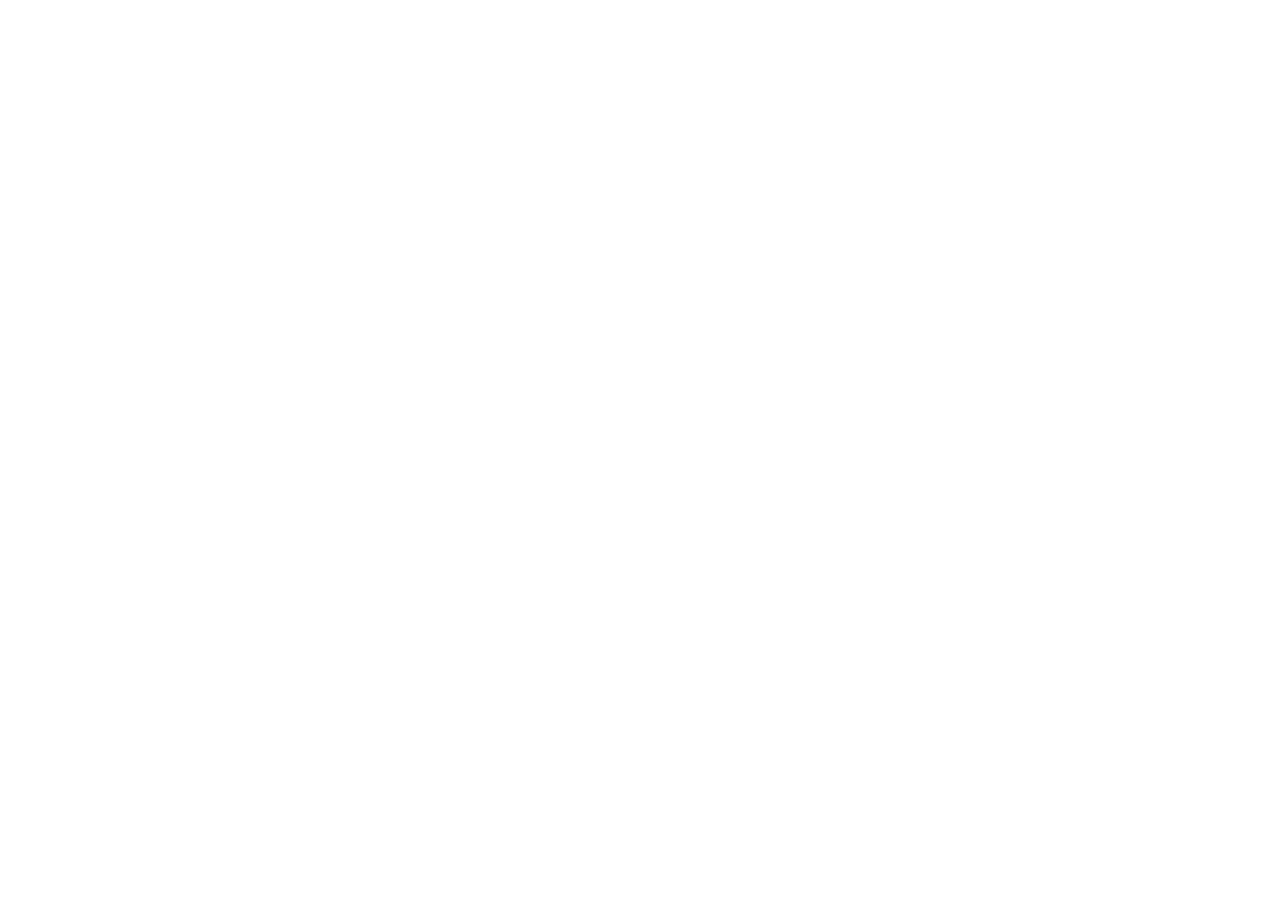
==== index.html @ 56deef9f "imtihon js" ====
<!DOCTYPE html>
<html lang="en">
<head>
    <meta charset="UTF-8">
    <meta http-equiv="X-UA-Compatible" content="IE=edge">
    <meta name="viewport" content="width=device-width, initial-scale=1.0">
    <title>2-imtihon</title>
</head>
<body>
    <!-- <script src="./js/register.js"></script> -->
    <script src="./js/main.js"></script>
    <script src="./js/http.js"></script>
</body>
</html>
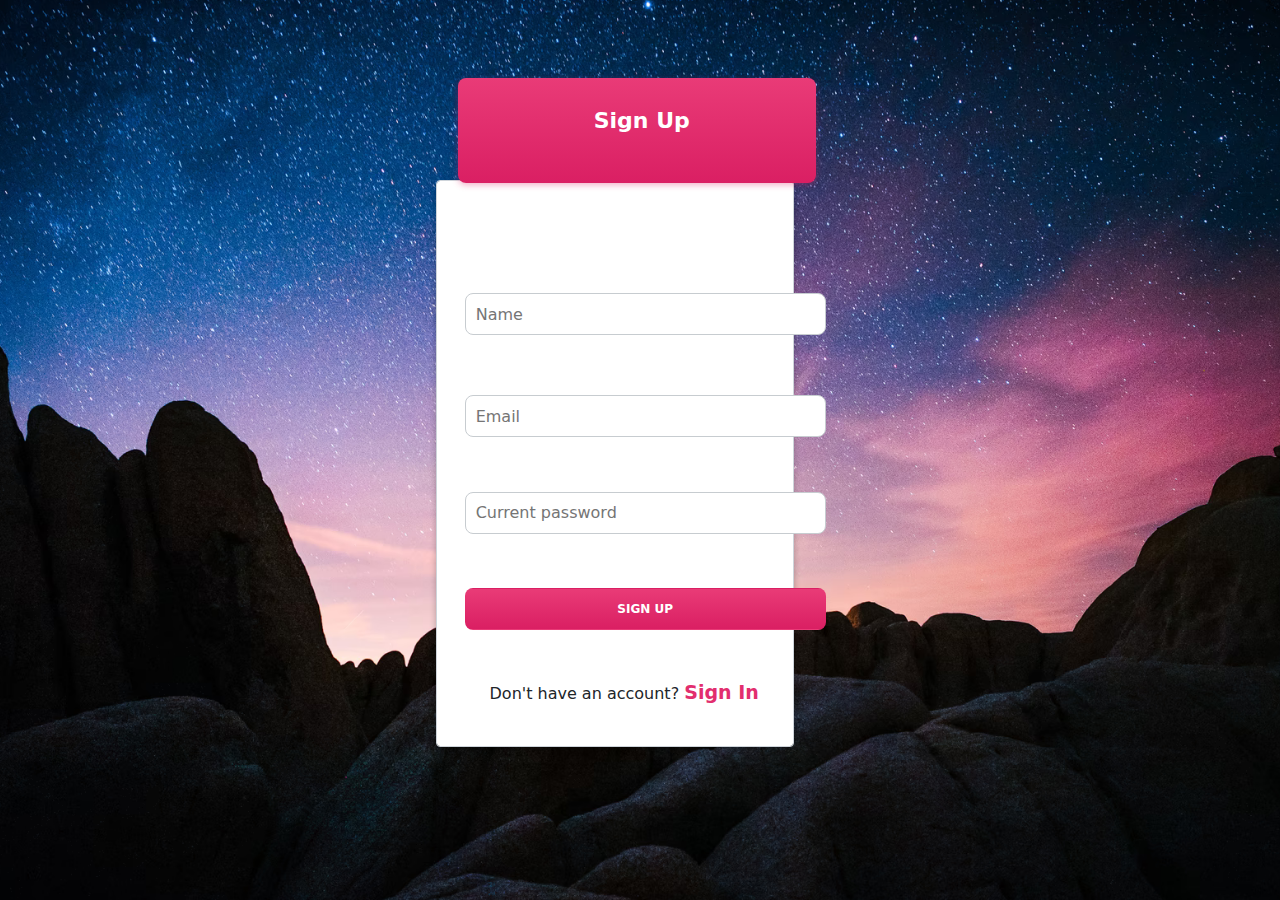
==== commit 2fdf60f5: "imtihon js" ====
--- a/index.html
+++ b/index.html
@@ -1,14 +1,34 @@
 <!DOCTYPE html>
 <html lang="en">
 <head>
+    <link rel="icon" type="icon/x-icon" href="./img/logo.jpg">
     <meta charset="UTF-8">
     <meta http-equiv="X-UA-Compatible" content="IE=edge">
     <meta name="viewport" content="width=device-width, initial-scale=1.0">
-    <title>2-imtihon</title>
+    <title>4-imtihon</title>
+    <link rel="stylesheet" href="./css/bootstrap.rtl.min.css">
+    <link rel="stylesheet" href="./css/register.css">
 </head>
 <body>
-    <!-- <script src="./js/register.js"></script> -->
-    <script src="./js/main.js"></script>
+    <div class="register-item row">
+        <div class="sign-up">
+            <span class="sign-up-text">Sign Up</span>
+        </div>
+        <form class="register-form col form-control text-center">
+            <label>
+                <input class="register-name" type="text" placeholder="Name">
+            </label>
+            <label>
+                <input class="register-email" type="email" placeholder="Email">
+            </label>
+            <label>
+                <input class="register-password" type="password" placeholder="Current password">
+            </label>
+            <button class="btn register-btn" type="submit">SIGN UP</button>
+            <div class="register-sign">Don't have an account? <a href="./login.html" class="register-sign-in">Sign In</a></div>
+        </form>
+    </div>
+    <script src="./js/register.js"></script>
     <script src="./js/http.js"></script>
 </body>
 </html>--- a/css/register.css
+++ b/css/register.css
@@ -0,0 +1,133 @@
+html{
+    box-sizing: border-box;
+}
+*{
+    box-sizing: inherit;
+    padding: 0;
+    margin: 0;
+}
+
+body{
+    background: url(../img/Background-Image.png) no-repeat;
+    background-size: cover;
+    background-position: center;
+    width: 100%;
+    height: 100vh;
+
+}
+
+.register-item{
+    position: absolute;
+    width: 28%;
+    height: 63%;
+    left: 35%;
+    top: 20%;
+    
+    background: #FFFFFF;
+
+    box-shadow: 0px 2px 6px rgba(0, 0, 0, 0.25);
+    border-radius: 18px;
+    }
+
+.sign-up{
+    position: absolute;
+    width: 377px;
+    height: 105px;
+    left: 6%;
+    top: -18%;
+    text-align: center;
+    background: linear-gradient(180deg, #E93B77 0%, #DA1F63 100%);
+    box-shadow: 0px 2px 6px rgba(220, 34, 101, 0.36);
+    border-radius: 8px;
+    
+}
+
+.sign-up-text{
+    left: 38%;
+    top: 27%;
+    position: absolute;
+    font-weight: 700;
+    font-size: 22px;
+    line-height: 140%;
+    color: #FFFFFF;
+}
+
+.register-name{
+    padding: 10px;
+    box-sizing: border-box;
+    width: 361px;
+    height: 42px;
+
+    position: absolute;
+    left: 8%;
+    right: 0%;
+    top: 20%;
+    bottom: 0%;
+    background: #FFFFFF;
+    border: 1px solid #C7CCD0;
+    border-radius: 8px;
+}
+.register-email{
+    padding: 10px;
+    box-sizing: border-box;
+    width: 361px;
+    height: 42px;
+
+    position: absolute;
+    left: 8%;
+    right: 0%;
+    top: 38%;
+    bottom: 0%;
+    background: #FFFFFF;
+    border: 1px solid #C7CCD0;
+    border-radius: 8px;
+}
+.register-password{
+    padding: 10px;
+    box-sizing: border-box;
+    width: 361px;
+    height: 42px;
+
+    position: absolute;
+    left: 8%;
+    right: 0%;
+    top: 55%;
+    bottom: 0%;
+    background: #FFFFFF;
+    border: 1px solid #C7CCD0;
+    border-radius: 8px;
+}
+.register-btn{
+    box-sizing: border-box;
+    width: 361px;
+    height: 42px;
+
+    position: absolute;
+    left: 8%;
+    right: 0%;
+    top: 72%;
+    bottom: 0%;
+    color: white;
+    background: linear-gradient(180deg, #E93B77 0%, #DA1F63 100%);
+    border-radius: 8px;
+
+    font-weight: 700;
+    font-size: 12px;
+    line-height: 140%;
+}
+
+.register-sign{
+    position: absolute;
+    left: 5%;
+    right: 0%;
+    top: 88%;
+    bottom: 0%;
+}
+
+.register-sign-in{
+    font-weight: 700;
+    font-size: 19px;
+    line-height: 140%;
+    color: #e22e6e;
+    text-decoration: none;
+}